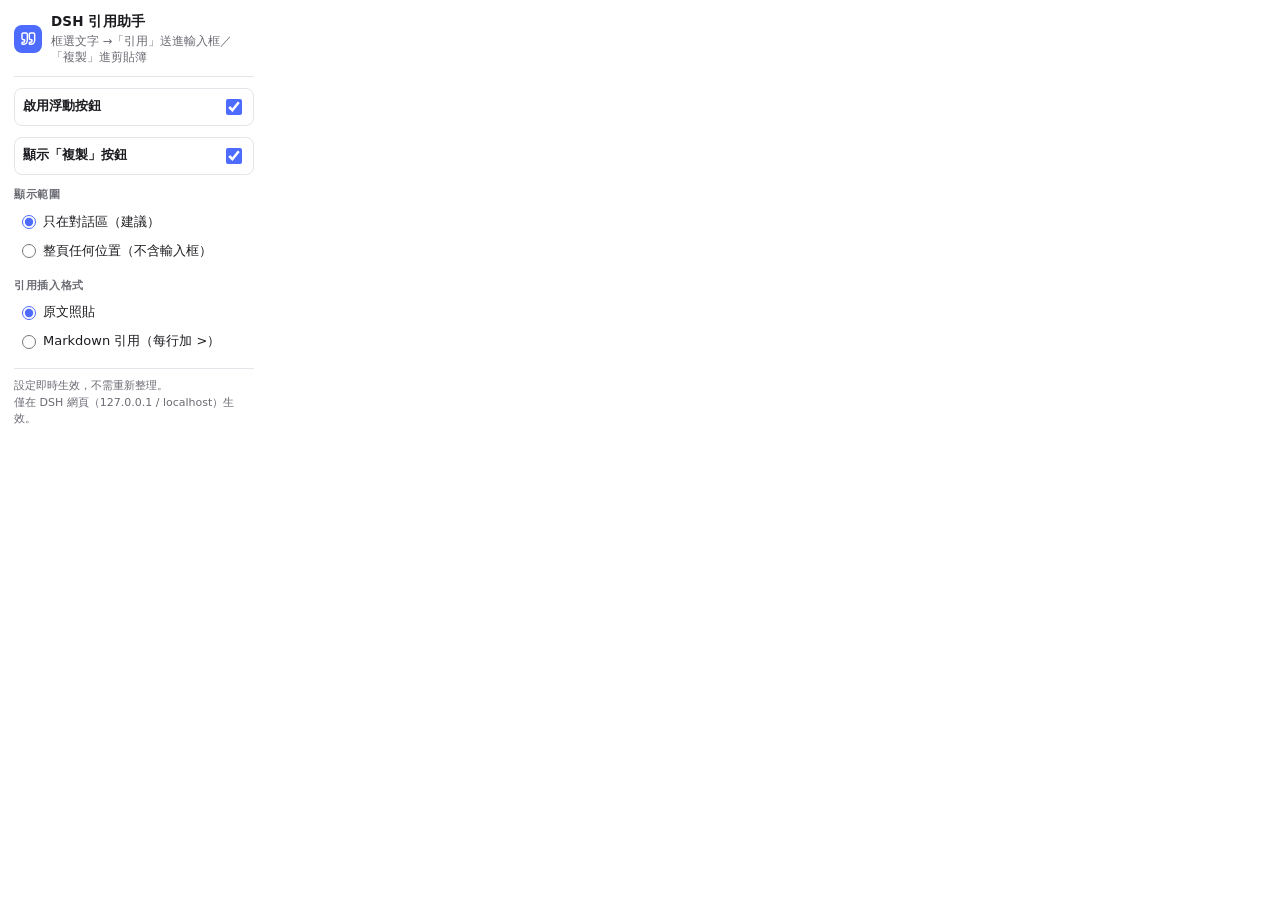
==== popup/popup.html @ d8e5fedf "DSH 引用助手 V2: 新增複製按鈕" ====
<!doctype html>
<html lang="zh-Hant">
  <head>
    <meta charset="utf-8" />
    <meta name="viewport" content="width=device-width, initial-scale=1" />
    <title>DSH 引用助手</title>
    <link rel="stylesheet" href="popup.css" />
  </head>
  <body>
    <header class="head">
      <span class="logo" aria-hidden="true">
        <svg width="16" height="16" viewBox="0 0 24 24" fill="none" stroke="currentColor" stroke-width="2.2" stroke-linecap="round" stroke-linejoin="round">
          <path d="M16 3a2 2 0 0 0-2 2v6a2 2 0 0 0 2 2h1a1 1 0 0 1 1 1v1a2 2 0 0 1-2 2h-1a1 1 0 0 0-1 1v1a1 1 0 0 0 1 1h1a6 6 0 0 0 6-6V5a2 2 0 0 0-2-2z" />
          <path d="M5 3a2 2 0 0 0-2 2v6a2 2 0 0 0 2 2h1a1 1 0 0 1 1 1v1a2 2 0 0 1-2 2H4a1 1 0 0 0-1 1v1a1 1 0 0 0 1 1h1a6 6 0 0 0 6-6V5a2 2 0 0 0-2-2z" />
        </svg>
      </span>
      <div class="titles">
        <h1>DSH 引用助手</h1>
        <p>框選文字 →「引用」送進輸入框／「複製」進剪貼簿</p>
      </div>
    </header>

    <label class="row">
      <span class="row-label">啟用浮動按鈕</span>
      <input type="checkbox" id="enabled" />
    </label>

    <label class="row">
      <span class="row-label">顯示「複製」按鈕</span>
      <input type="checkbox" id="showCopy" />
    </label>

    <section class="group">
      <h2>顯示範圍</h2>
      <label class="opt">
        <input type="radio" name="scope" value="conversation" />
        <span>只在對話區（建議）</span>
      </label>
      <label class="opt">
        <input type="radio" name="scope" value="anywhere" />
        <span>整頁任何位置（不含輸入框）</span>
      </label>
    </section>

    <section class="group">
      <h2>引用插入格式</h2>
      <label class="opt">
        <input type="radio" name="format" value="plain" />
        <span>原文照貼</span>
      </label>
      <label class="opt">
        <input type="radio" name="format" value="markdown" />
        <span>Markdown 引用（每行加 &gt;）</span>
      </label>
    </section>

    <p class="foot">
      設定即時生效，不需重新整理。<br />
      僅在 DSH 網頁（127.0.0.1 / localhost）生效。
    </p>

    <script src="popup.js"></script>
  </body>
</html>
---- popup/popup.css ----
:root {
  color-scheme: light dark;
  --bg: #ffffff;
  --fg: #1c1c20;
  --muted: #6b6b74;
  --line: #e4e4ea;
  --accent: #4d6bfe;
  --hover: #f4f5fa;
}

@media (prefers-color-scheme: dark) {
  :root {
    --bg: #1e1e22;
    --fg: #f2f2f4;
    --muted: #9b9ba6;
    --line: #33333b;
    --accent: #7c92ff;
    --hover: #2a2a31;
  }
}

* {
  box-sizing: border-box;
}

body {
  width: 268px;
  margin: 0;
  padding: 12px 14px 10px;
  background: var(--bg);
  color: var(--fg);
  font: 400 13px/1.45 "Segoe UI", "Microsoft JhengHei", system-ui, -apple-system, sans-serif;
}

.head {
  display: flex;
  gap: 9px;
  align-items: center;
  padding-bottom: 10px;
  border-bottom: 1px solid var(--line);
}

.logo {
  display: flex;
  align-items: center;
  justify-content: center;
  width: 28px;
  height: 28px;
  flex: none;
  border-radius: 8px;
  background: var(--accent);
  color: #fff;
}

.titles h1 {
  margin: 0;
  font-size: 13.5px;
  font-weight: 700;
  letter-spacing: 0.01em;
}

.titles p {
  margin: 1px 0 0;
  font-size: 11.5px;
  color: var(--muted);
}

.row {
  display: flex;
  align-items: center;
  justify-content: space-between;
  gap: 10px;
  margin: 11px 0 3px;
  padding: 7px 8px;
  border: 1px solid var(--line);
  border-radius: 8px;
  cursor: pointer;
}

.row:hover {
  background: var(--hover);
}

.row-label {
  font-weight: 600;
}

input[type='checkbox'] {
  width: 16px;
  height: 16px;
  accent-color: var(--accent);
  cursor: pointer;
}

.group {
  margin-top: 12px;
}

.group h2 {
  margin: 0 0 5px;
  font-size: 11px;
  font-weight: 700;
  letter-spacing: 0.06em;
  color: var(--muted);
  text-transform: uppercase;
}

.opt {
  display: flex;
  align-items: center;
  gap: 7px;
  padding: 5px 8px;
  border-radius: 7px;
  cursor: pointer;
}

.opt:hover {
  background: var(--hover);
}

.opt input[type='radio'] {
  width: 14px;
  height: 14px;
  margin: 0;
  accent-color: var(--accent);
  cursor: pointer;
}

.foot {
  margin: 12px 0 0;
  padding-top: 9px;
  border-top: 1px solid var(--line);
  font-size: 11px;
  line-height: 1.5;
  color: var(--muted);
}
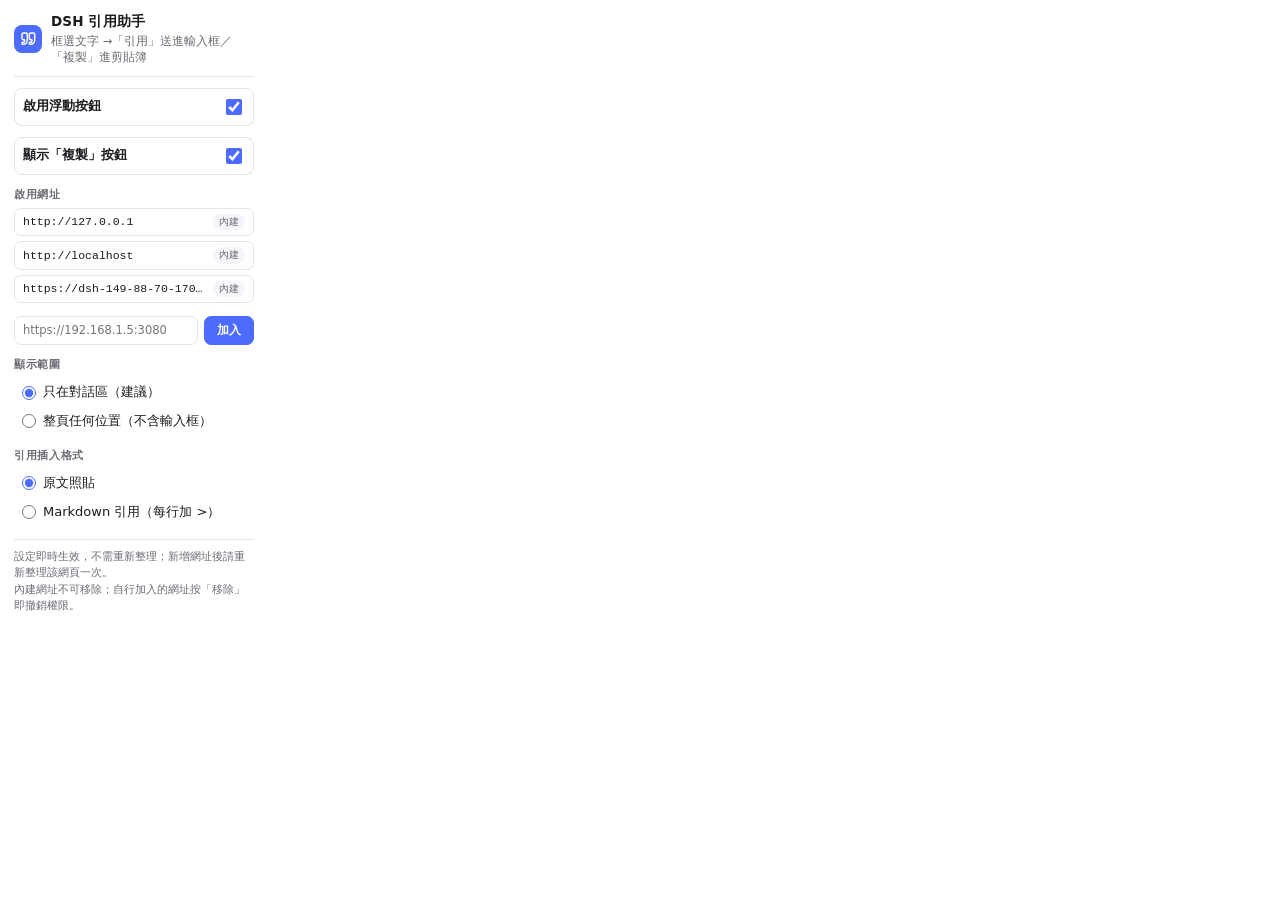
==== commit 72956bc4: "V2.2: add popup site manager (optional host permissions + dynamic registration)" ====
--- a/popup/popup.html
+++ b/popup/popup.html
@@ -31,6 +31,16 @@
     </label>
 
     <section class="group">
+      <h2>啟用網址</h2>
+      <ul class="sites" id="siteList"></ul>
+      <div class="addrow">
+        <input type="text" id="siteInput" placeholder="https://192.168.1.5:3080" spellcheck="false" />
+        <button type="button" id="siteAdd">加入</button>
+      </div>
+      <p class="msg" id="siteMsg" hidden></p>
+    </section>
+
+    <section class="group">
       <h2>顯示範圍</h2>
       <label class="opt">
         <input type="radio" name="scope" value="conversation" />
@@ -55,10 +65,11 @@
     </section>
 
     <p class="foot">
-      設定即時生效，不需重新整理。<br />
-      僅在 DSH 網頁（127.0.0.1 / localhost）生效。
+      設定即時生效，不需重新整理；新增網址後請重新整理該網頁一次。<br />
+      內建網址不可移除；自行加入的網址按「移除」即撤銷權限。
     </p>
 
+    <script src="../sites.js"></script>
     <script src="popup.js"></script>
   </body>
 </html>
--- a/popup/popup.css
+++ b/popup/popup.css
@@ -134,3 +134,102 @@
   line-height: 1.5;
   color: var(--muted);
 }
+
+/* ------------------------------------------------------- 啟用網址清單 */
+
+.sites {
+  list-style: none;
+  margin: 0 0 8px;
+  padding: 0;
+  max-height: 138px;
+  overflow: auto;
+}
+
+.sites li {
+  display: flex;
+  align-items: center;
+  gap: 8px;
+  margin-bottom: 5px;
+  padding: 5px 8px;
+  border: 1px solid var(--line);
+  border-radius: 7px;
+}
+
+.site-name {
+  flex: 1;
+  min-width: 0;
+  overflow: hidden;
+  text-overflow: ellipsis;
+  white-space: nowrap;
+  font: 400 11.5px/1.35 ui-monospace, Consolas, "Courier New", monospace;
+}
+
+.tag {
+  flex: none;
+  padding: 1px 6px;
+  border-radius: 999px;
+  background: var(--hover);
+  color: var(--muted);
+  font-size: 10px;
+}
+
+.rm {
+  flex: none;
+  padding: 2px 8px;
+  border: 1px solid var(--line);
+  border-radius: 6px;
+  background: transparent;
+  color: var(--muted);
+  font: inherit;
+  font-size: 11px;
+  cursor: pointer;
+}
+
+.rm:hover {
+  background: var(--hover);
+  color: var(--fg);
+}
+
+.addrow {
+  display: flex;
+  gap: 6px;
+}
+
+.addrow input {
+  flex: 1;
+  min-width: 0;
+  padding: 6px 8px;
+  border: 1px solid var(--line);
+  border-radius: 7px;
+  background: var(--bg);
+  color: var(--fg);
+  font: 400 11.5px/1.3 "Segoe UI", "Microsoft JhengHei", system-ui, sans-serif;
+}
+
+.addrow input:focus {
+  outline: 2px solid var(--accent);
+  outline-offset: -1px;
+  border-color: var(--accent);
+}
+
+.addrow button {
+  flex: none;
+  padding: 6px 12px;
+  border: 1px solid var(--accent);
+  border-radius: 7px;
+  background: var(--accent);
+  color: #fff;
+  font: 600 11.5px/1.3 "Segoe UI", "Microsoft JhengHei", system-ui, sans-serif;
+  cursor: pointer;
+}
+
+.addrow button:hover {
+  filter: brightness(1.06);
+}
+
+.msg {
+  margin: 6px 0 0;
+  font-size: 11px;
+  line-height: 1.45;
+  color: var(--muted);
+}
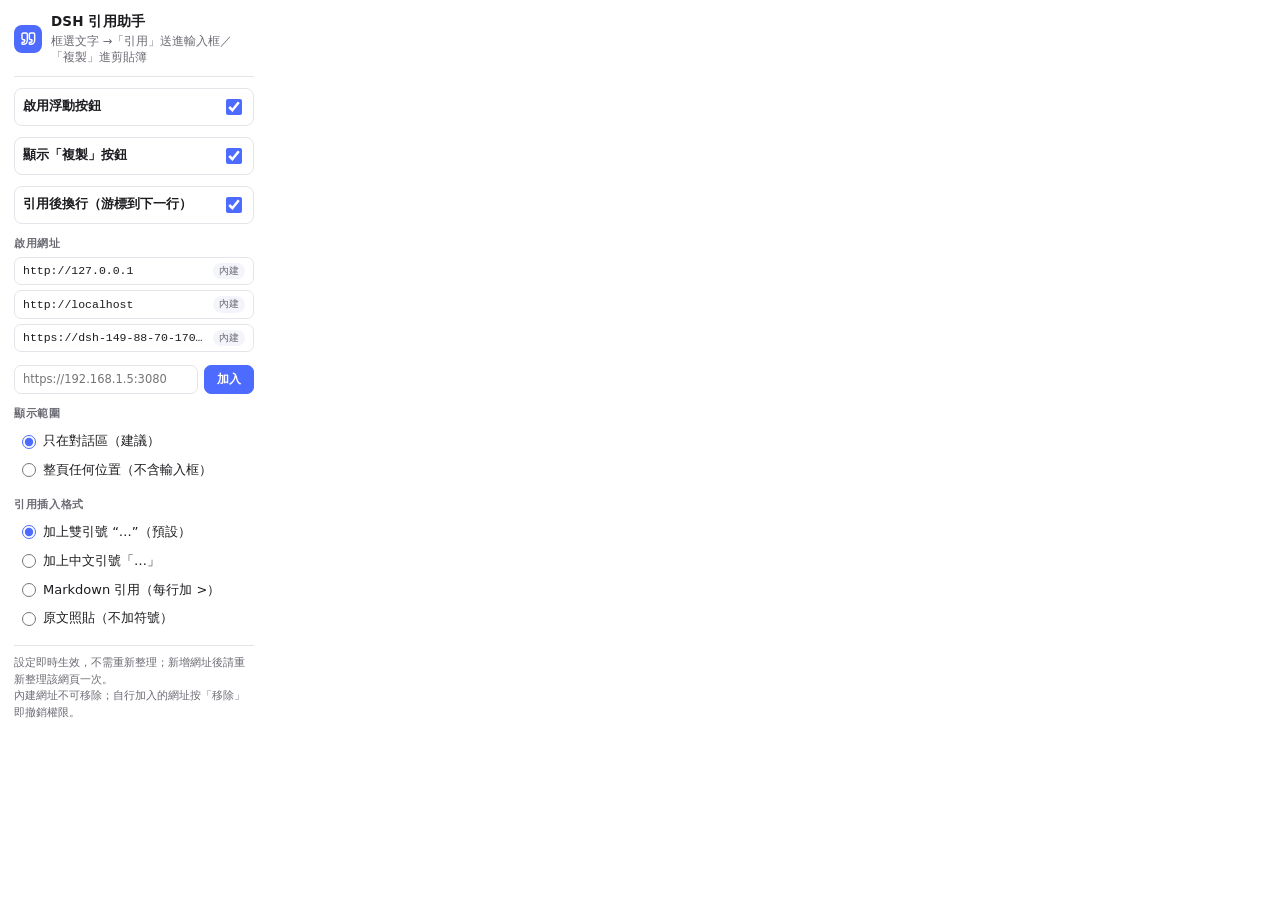
==== commit a4718653: "V2.3: quote format presets (double/corner/markdown/plain) + auto line break after quote" ====
--- a/popup/popup.html
+++ b/popup/popup.html
@@ -30,6 +30,11 @@
       <input type="checkbox" id="showCopy" />
     </label>
 
+    <label class="row">
+      <span class="row-label">引用後換行（游標到下一行）</span>
+      <input type="checkbox" id="breakLine" />
+    </label>
+
     <section class="group">
       <h2>啟用網址</h2>
       <ul class="sites" id="siteList"></ul>
@@ -55,12 +60,20 @@
     <section class="group">
       <h2>引用插入格式</h2>
       <label class="opt">
-        <input type="radio" name="format" value="plain" />
-        <span>原文照貼</span>
+        <input type="radio" name="format" value="double" />
+        <span>加上雙引號 “…”（預設）</span>
+      </label>
+      <label class="opt">
+        <input type="radio" name="format" value="corner" />
+        <span>加上中文引號「…」</span>
       </label>
       <label class="opt">
         <input type="radio" name="format" value="markdown" />
         <span>Markdown 引用（每行加 &gt;）</span>
+      </label>
+      <label class="opt">
+        <input type="radio" name="format" value="plain" />
+        <span>原文照貼（不加符號）</span>
       </label>
     </section>
 
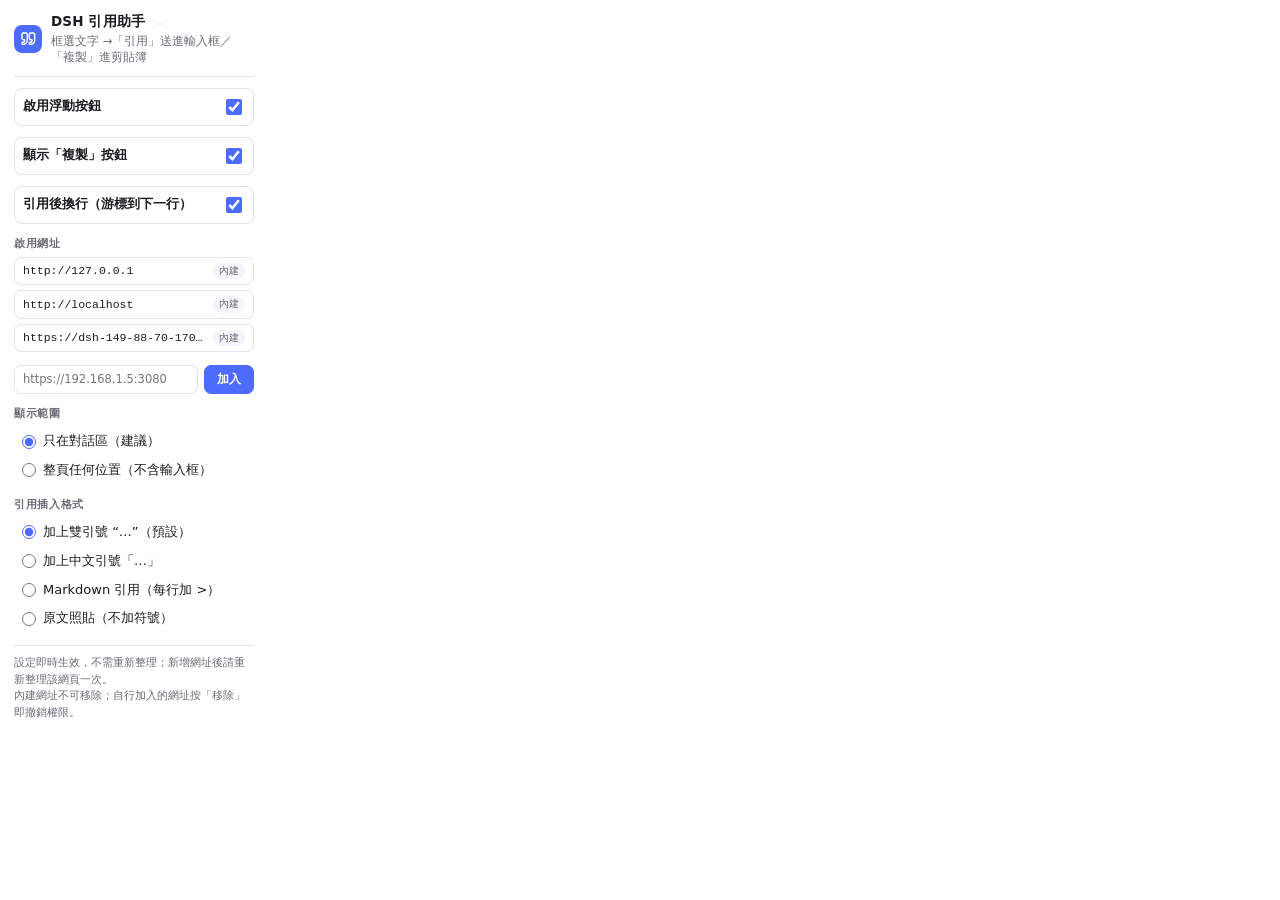
==== commit c75c8109: "V2.5: show version badge on toolbar icon and popup title" ====
--- a/popup/popup.html
+++ b/popup/popup.html
@@ -15,7 +15,7 @@
         </svg>
       </span>
       <div class="titles">
-        <h1>DSH 引用助手</h1>
+        <h1>DSH 引用助手 <span class="ver" id="ver"></span></h1>
         <p>框選文字 →「引用」送進輸入框／「複製」進剪貼簿</p>
       </div>
     </header>
--- a/popup/popup.css
+++ b/popup/popup.css
@@ -59,6 +59,18 @@
   letter-spacing: 0.01em;
 }
 
+.titles h1 .ver {
+  display: inline-block;
+  margin-left: 4px;
+  padding: 1px 6px;
+  border-radius: 999px;
+  background: var(--hover);
+  color: var(--accent);
+  font-size: 10.5px;
+  font-weight: 600;
+  vertical-align: 1px;
+}
+
 .titles p {
   margin: 1px 0 0;
   font-size: 11.5px;
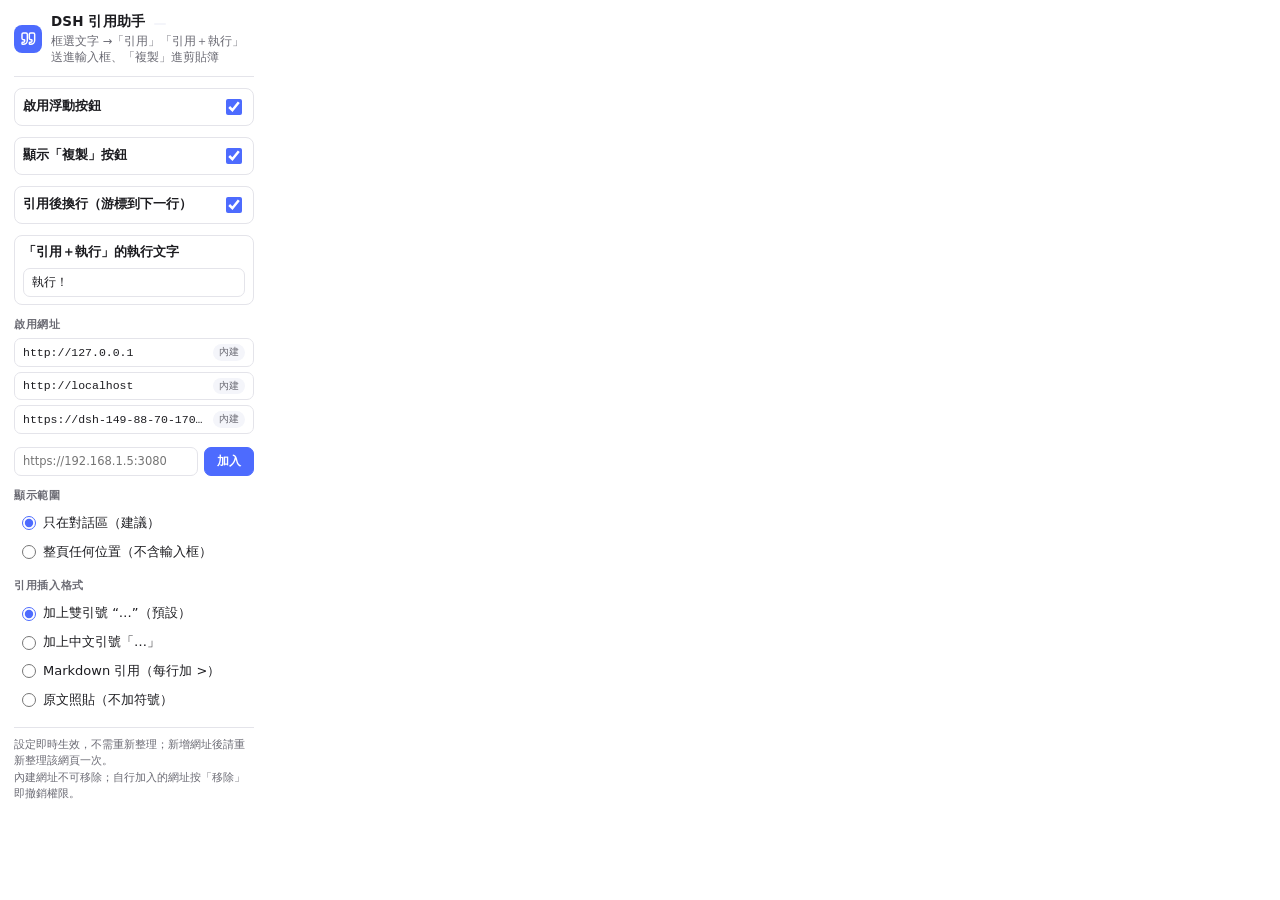
==== commit 38b34cc4: "V2.8: 新增「引用＋執行」按鈕（引用後換行加執行文字，自動送出） - content/quote.js：按鈕組第三顆「引用＋執行」；插入「引用格式＋換行＋執行文字」後   派發合成 Enter 走" ====
--- a/popup/popup.html
+++ b/popup/popup.html
@@ -16,7 +16,7 @@
       </span>
       <div class="titles">
         <h1>DSH 引用助手 <span class="ver" id="ver"></span></h1>
-        <p>框選文字 →「引用」送進輸入框／「複製」進剪貼簿</p>
+        <p>框選文字 →「引用」「引用＋執行」送進輸入框、「複製」進剪貼簿</p>
       </div>
     </header>
 
@@ -33,6 +33,11 @@
     <label class="row">
       <span class="row-label">引用後換行（游標到下一行）</span>
       <input type="checkbox" id="breakLine" />
+    </label>
+
+    <label class="row textrow" for="execText">
+      <span class="row-label">「引用＋執行」的執行文字</span>
+      <input type="text" id="execText" maxlength="40" placeholder="執行！" spellcheck="false" />
     </label>
 
     <section class="group">
--- a/popup/popup.css
+++ b/popup/popup.css
@@ -97,6 +97,28 @@
   font-weight: 600;
 }
 
+.textrow {
+  flex-direction: column;
+  align-items: stretch;
+  gap: 6px;
+}
+
+.textrow input {
+  width: 100%;
+  padding: 6px 8px;
+  border: 1px solid var(--line);
+  border-radius: 7px;
+  background: var(--bg);
+  color: var(--fg);
+  font: 400 12px/1.3 "Segoe UI", "Microsoft JhengHei", system-ui, -apple-system, sans-serif;
+}
+
+.textrow input:focus {
+  outline: 2px solid var(--accent);
+  outline-offset: -1px;
+  border-color: var(--accent);
+}
+
 input[type='checkbox'] {
   width: 16px;
   height: 16px;
